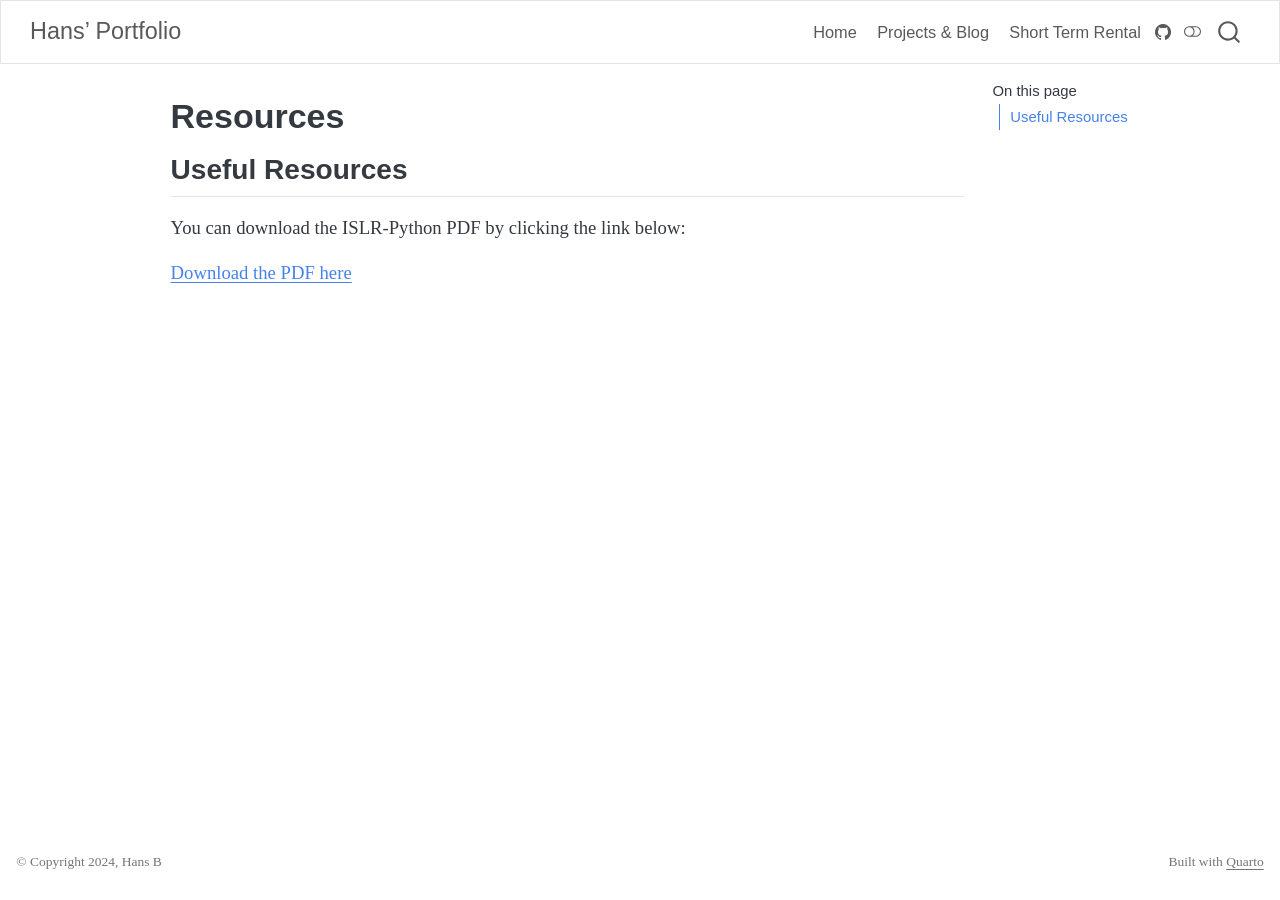
==== docs/Additional_Resources.html @ 583b9ca5 "added preview" ====
<!DOCTYPE html>
<html xmlns="http://www.w3.org/1999/xhtml" lang="en" xml:lang="en"><head>

<meta charset="utf-8">
<meta name="generator" content="quarto-1.5.56">

<meta name="viewport" content="width=device-width, initial-scale=1.0, user-scalable=yes">


<title>Resources – Hans’ Portfolio</title>
<style>
code{white-space: pre-wrap;}
span.smallcaps{font-variant: small-caps;}
div.columns{display: flex; gap: min(4vw, 1.5em);}
div.column{flex: auto; overflow-x: auto;}
div.hanging-indent{margin-left: 1.5em; text-indent: -1.5em;}
ul.task-list{list-style: none;}
ul.task-list li input[type="checkbox"] {
  width: 0.8em;
  margin: 0 0.8em 0.2em -1em; /* quarto-specific, see https://github.com/quarto-dev/quarto-cli/issues/4556 */ 
  vertical-align: middle;
}
</style>


<script src="site_libs/quarto-nav/quarto-nav.js"></script>
<script src="site_libs/quarto-nav/headroom.min.js"></script>
<script src="site_libs/clipboard/clipboard.min.js"></script>
<script src="site_libs/quarto-search/autocomplete.umd.js"></script>
<script src="site_libs/quarto-search/fuse.min.js"></script>
<script src="site_libs/quarto-search/quarto-search.js"></script>
<meta name="quarto:offset" content="./">
<script src="site_libs/quarto-html/quarto.js"></script>
<script src="site_libs/quarto-html/popper.min.js"></script>
<script src="site_libs/quarto-html/tippy.umd.min.js"></script>
<script src="site_libs/quarto-html/anchor.min.js"></script>
<link href="site_libs/quarto-html/tippy.css" rel="stylesheet">
<link href="site_libs/quarto-html/quarto-syntax-highlighting.css" rel="stylesheet" class="quarto-color-scheme" id="quarto-text-highlighting-styles">
<link href="site_libs/quarto-html/quarto-syntax-highlighting-dark.css" rel="prefetch" class="quarto-color-scheme quarto-color-alternate" id="quarto-text-highlighting-styles">
<script src="site_libs/bootstrap/bootstrap.min.js"></script>
<link href="site_libs/bootstrap/bootstrap-icons.css" rel="stylesheet">
<link href="site_libs/bootstrap/bootstrap.min.css" rel="stylesheet" class="quarto-color-scheme" id="quarto-bootstrap" data-mode="light">
<link href="site_libs/bootstrap/bootstrap-dark.min.css" rel="prefetch" class="quarto-color-scheme quarto-color-alternate" id="quarto-bootstrap" data-mode="dark">
<script id="quarto-search-options" type="application/json">{
  "location": "navbar",
  "copy-button": false,
  "collapse-after": 3,
  "panel-placement": "end",
  "type": "overlay",
  "limit": 50,
  "keyboard-shortcut": [
    "f",
    "/",
    "s"
  ],
  "show-item-context": false,
  "language": {
    "search-no-results-text": "No results",
    "search-matching-documents-text": "matching documents",
    "search-copy-link-title": "Copy link to search",
    "search-hide-matches-text": "Hide additional matches",
    "search-more-match-text": "more match in this document",
    "search-more-matches-text": "more matches in this document",
    "search-clear-button-title": "Clear",
    "search-text-placeholder": "",
    "search-detached-cancel-button-title": "Cancel",
    "search-submit-button-title": "Submit",
    "search-label": "Search"
  }
}</script>


</head>

<body class="nav-fixed">

<div id="quarto-search-results"></div>
  <header id="quarto-header" class="headroom fixed-top">
    <nav class="navbar navbar-expand-lg " data-bs-theme="dark">
      <div class="navbar-container container-fluid">
      <div class="navbar-brand-container mx-auto">
    <a class="navbar-brand" href="./index.html">
    <span class="navbar-title">Hans’ Portfolio</span>
    </a>
  </div>
            <div id="quarto-search" class="" title="Search"></div>
          <button class="navbar-toggler" type="button" data-bs-toggle="collapse" data-bs-target="#navbarCollapse" aria-controls="navbarCollapse" role="menu" aria-expanded="false" aria-label="Toggle navigation" onclick="if (window.quartoToggleHeadroom) { window.quartoToggleHeadroom(); }">
  <span class="navbar-toggler-icon"></span>
</button>
          <div class="collapse navbar-collapse" id="navbarCollapse">
            <ul class="navbar-nav navbar-nav-scroll ms-auto">
  <li class="nav-item">
    <a class="nav-link" href="./index.html"> 
<span class="menu-text">Home</span></a>
  </li>  
  <li class="nav-item">
    <a class="nav-link" href="./projects.html"> 
<span class="menu-text">Projects &amp; Blog</span></a>
  </li>  
  <li class="nav-item">
    <a class="nav-link" href="./ST_Rental.html"> 
<span class="menu-text">Short Term Rental</span></a>
  </li>  
</ul>
          </div> <!-- /navcollapse -->
            <div class="quarto-navbar-tools">
    <a href="https://github.com/HDB-Q/AboutMe" title="" class="quarto-navigation-tool px-1" aria-label=""><i class="bi bi-github"></i></a>
  <a href="" class="quarto-color-scheme-toggle quarto-navigation-tool  px-1" onclick="window.quartoToggleColorScheme(); return false;" title="Toggle dark mode"><i class="bi"></i></a>
</div>
      </div> <!-- /container-fluid -->
    </nav>
</header>
<!-- content -->
<div id="quarto-content" class="quarto-container page-columns page-rows-contents page-layout-article page-navbar">
<!-- sidebar -->
<!-- margin-sidebar -->
    <div id="quarto-margin-sidebar" class="sidebar margin-sidebar">
        <nav id="TOC" role="doc-toc" class="toc-active">
    <h2 id="toc-title">On this page</h2>
   
  <ul>
  <li><a href="#useful-resources" id="toc-useful-resources" class="nav-link active" data-scroll-target="#useful-resources">Useful Resources</a></li>
  </ul>
</nav>
    </div>
<!-- main -->
<main class="content" id="quarto-document-content">

<header id="title-block-header" class="quarto-title-block default">
<div class="quarto-title">
<h1 class="title">Resources</h1>
</div>



<div class="quarto-title-meta">

    
  
    
  </div>
  


</header>


<section id="useful-resources" class="level2">
<h2 class="anchored" data-anchor-id="useful-resources">Useful Resources</h2>
<p>You can download the ISLR-Python PDF by clicking the link below:</p>
<p><a href="img\Python_ISLR.pdf">Download the PDF here</a></p>


</section>

</main> <!-- /main -->
<script id="quarto-html-after-body" type="application/javascript">
window.document.addEventListener("DOMContentLoaded", function (event) {
  const toggleBodyColorMode = (bsSheetEl) => {
    const mode = bsSheetEl.getAttribute("data-mode");
    const bodyEl = window.document.querySelector("body");
    if (mode === "dark") {
      bodyEl.classList.add("quarto-dark");
      bodyEl.classList.remove("quarto-light");
    } else {
      bodyEl.classList.add("quarto-light");
      bodyEl.classList.remove("quarto-dark");
    }
  }
  const toggleBodyColorPrimary = () => {
    const bsSheetEl = window.document.querySelector("link#quarto-bootstrap");
    if (bsSheetEl) {
      toggleBodyColorMode(bsSheetEl);
    }
  }
  toggleBodyColorPrimary();  
  const disableStylesheet = (stylesheets) => {
    for (let i=0; i < stylesheets.length; i++) {
      const stylesheet = stylesheets[i];
      stylesheet.rel = 'prefetch';
    }
  }
  const enableStylesheet = (stylesheets) => {
    for (let i=0; i < stylesheets.length; i++) {
      const stylesheet = stylesheets[i];
      stylesheet.rel = 'stylesheet';
    }
  }
  const manageTransitions = (selector, allowTransitions) => {
    const els = window.document.querySelectorAll(selector);
    for (let i=0; i < els.length; i++) {
      const el = els[i];
      if (allowTransitions) {
        el.classList.remove('notransition');
      } else {
        el.classList.add('notransition');
      }
    }
  }
  const toggleGiscusIfUsed = (isAlternate, darkModeDefault) => {
    const baseTheme = document.querySelector('#giscus-base-theme')?.value ?? 'light';
    const alternateTheme = document.querySelector('#giscus-alt-theme')?.value ?? 'dark';
    let newTheme = '';
    if(darkModeDefault) {
      newTheme = isAlternate ? baseTheme : alternateTheme;
    } else {
      newTheme = isAlternate ? alternateTheme : baseTheme;
    }
    const changeGiscusTheme = () => {
      // From: https://github.com/giscus/giscus/issues/336
      const sendMessage = (message) => {
        const iframe = document.querySelector('iframe.giscus-frame');
        if (!iframe) return;
        iframe.contentWindow.postMessage({ giscus: message }, 'https://giscus.app');
      }
      sendMessage({
        setConfig: {
          theme: newTheme
        }
      });
    }
    const isGiscussLoaded = window.document.querySelector('iframe.giscus-frame') !== null;
    if (isGiscussLoaded) {
      changeGiscusTheme();
    }
  }
  const toggleColorMode = (alternate) => {
    // Switch the stylesheets
    const alternateStylesheets = window.document.querySelectorAll('link.quarto-color-scheme.quarto-color-alternate');
    manageTransitions('#quarto-margin-sidebar .nav-link', false);
    if (alternate) {
      enableStylesheet(alternateStylesheets);
      for (const sheetNode of alternateStylesheets) {
        if (sheetNode.id === "quarto-bootstrap") {
          toggleBodyColorMode(sheetNode);
        }
      }
    } else {
      disableStylesheet(alternateStylesheets);
      toggleBodyColorPrimary();
    }
    manageTransitions('#quarto-margin-sidebar .nav-link', true);
    // Switch the toggles
    const toggles = window.document.querySelectorAll('.quarto-color-scheme-toggle');
    for (let i=0; i < toggles.length; i++) {
      const toggle = toggles[i];
      if (toggle) {
        if (alternate) {
          toggle.classList.add("alternate");     
        } else {
          toggle.classList.remove("alternate");
        }
      }
    }
    // Hack to workaround the fact that safari doesn't
    // properly recolor the scrollbar when toggling (#1455)
    if (navigator.userAgent.indexOf('Safari') > 0 && navigator.userAgent.indexOf('Chrome') == -1) {
      manageTransitions("body", false);
      window.scrollTo(0, 1);
      setTimeout(() => {
        window.scrollTo(0, 0);
        manageTransitions("body", true);
      }, 40);  
    }
  }
  const isFileUrl = () => { 
    return window.location.protocol === 'file:';
  }
  const hasAlternateSentinel = () => {  
    let styleSentinel = getColorSchemeSentinel();
    if (styleSentinel !== null) {
      return styleSentinel === "alternate";
    } else {
      return false;
    }
  }
  const setStyleSentinel = (alternate) => {
    const value = alternate ? "alternate" : "default";
    if (!isFileUrl()) {
      window.localStorage.setItem("quarto-color-scheme", value);
    } else {
      localAlternateSentinel = value;
    }
  }
  const getColorSchemeSentinel = () => {
    if (!isFileUrl()) {
      const storageValue = window.localStorage.getItem("quarto-color-scheme");
      return storageValue != null ? storageValue : localAlternateSentinel;
    } else {
      return localAlternateSentinel;
    }
  }
  const darkModeDefault = false;
  let localAlternateSentinel = darkModeDefault ? 'alternate' : 'default';
  // Dark / light mode switch
  window.quartoToggleColorScheme = () => {
    // Read the current dark / light value 
    let toAlternate = !hasAlternateSentinel();
    toggleColorMode(toAlternate);
    setStyleSentinel(toAlternate);
    toggleGiscusIfUsed(toAlternate, darkModeDefault);
  };
  // Ensure there is a toggle, if there isn't float one in the top right
  if (window.document.querySelector('.quarto-color-scheme-toggle') === null) {
    const a = window.document.createElement('a');
    a.classList.add('top-right');
    a.classList.add('quarto-color-scheme-toggle');
    a.href = "";
    a.onclick = function() { try { window.quartoToggleColorScheme(); } catch {} return false; };
    const i = window.document.createElement("i");
    i.classList.add('bi');
    a.appendChild(i);
    window.document.body.appendChild(a);
  }
  // Switch to dark mode if need be
  if (hasAlternateSentinel()) {
    toggleColorMode(true);
  } else {
    toggleColorMode(false);
  }
  const icon = "";
  const anchorJS = new window.AnchorJS();
  anchorJS.options = {
    placement: 'right',
    icon: icon
  };
  anchorJS.add('.anchored');
  const isCodeAnnotation = (el) => {
    for (const clz of el.classList) {
      if (clz.startsWith('code-annotation-')) {                     
        return true;
      }
    }
    return false;
  }
  const onCopySuccess = function(e) {
    // button target
    const button = e.trigger;
    // don't keep focus
    button.blur();
    // flash "checked"
    button.classList.add('code-copy-button-checked');
    var currentTitle = button.getAttribute("title");
    button.setAttribute("title", "Copied!");
    let tooltip;
    if (window.bootstrap) {
      button.setAttribute("data-bs-toggle", "tooltip");
      button.setAttribute("data-bs-placement", "left");
      button.setAttribute("data-bs-title", "Copied!");
      tooltip = new bootstrap.Tooltip(button, 
        { trigger: "manual", 
          customClass: "code-copy-button-tooltip",
          offset: [0, -8]});
      tooltip.show();    
    }
    setTimeout(function() {
      if (tooltip) {
        tooltip.hide();
        button.removeAttribute("data-bs-title");
        button.removeAttribute("data-bs-toggle");
        button.removeAttribute("data-bs-placement");
      }
      button.setAttribute("title", currentTitle);
      button.classList.remove('code-copy-button-checked');
    }, 1000);
    // clear code selection
    e.clearSelection();
  }
  const getTextToCopy = function(trigger) {
      const codeEl = trigger.previousElementSibling.cloneNode(true);
      for (const childEl of codeEl.children) {
        if (isCodeAnnotation(childEl)) {
          childEl.remove();
        }
      }
      return codeEl.innerText;
  }
  const clipboard = new window.ClipboardJS('.code-copy-button:not([data-in-quarto-modal])', {
    text: getTextToCopy
  });
  clipboard.on('success', onCopySuccess);
  if (window.document.getElementById('quarto-embedded-source-code-modal')) {
    // For code content inside modals, clipBoardJS needs to be initialized with a container option
    // TODO: Check when it could be a function (https://github.com/zenorocha/clipboard.js/issues/860)
    const clipboardModal = new window.ClipboardJS('.code-copy-button[data-in-quarto-modal]', {
      text: getTextToCopy,
      container: window.document.getElementById('quarto-embedded-source-code-modal')
    });
    clipboardModal.on('success', onCopySuccess);
  }
    var localhostRegex = new RegExp(/^(?:http|https):\/\/localhost\:?[0-9]*\//);
    var mailtoRegex = new RegExp(/^mailto:/);
      var filterRegex = new RegExp('/' + window.location.host + '/');
    var isInternal = (href) => {
        return filterRegex.test(href) || localhostRegex.test(href) || mailtoRegex.test(href);
    }
    // Inspect non-navigation links and adorn them if external
 	var links = window.document.querySelectorAll('a[href]:not(.nav-link):not(.navbar-brand):not(.toc-action):not(.sidebar-link):not(.sidebar-item-toggle):not(.pagination-link):not(.no-external):not([aria-hidden]):not(.dropdown-item):not(.quarto-navigation-tool):not(.about-link)');
    for (var i=0; i<links.length; i++) {
      const link = links[i];
      if (!isInternal(link.href)) {
        // undo the damage that might have been done by quarto-nav.js in the case of
        // links that we want to consider external
        if (link.dataset.originalHref !== undefined) {
          link.href = link.dataset.originalHref;
        }
      }
    }
  function tippyHover(el, contentFn, onTriggerFn, onUntriggerFn) {
    const config = {
      allowHTML: true,
      maxWidth: 500,
      delay: 100,
      arrow: false,
      appendTo: function(el) {
          return el.parentElement;
      },
      interactive: true,
      interactiveBorder: 10,
      theme: 'quarto',
      placement: 'bottom-start',
    };
    if (contentFn) {
      config.content = contentFn;
    }
    if (onTriggerFn) {
      config.onTrigger = onTriggerFn;
    }
    if (onUntriggerFn) {
      config.onUntrigger = onUntriggerFn;
    }
    window.tippy(el, config); 
  }
  const noterefs = window.document.querySelectorAll('a[role="doc-noteref"]');
  for (var i=0; i<noterefs.length; i++) {
    const ref = noterefs[i];
    tippyHover(ref, function() {
      // use id or data attribute instead here
      let href = ref.getAttribute('data-footnote-href') || ref.getAttribute('href');
      try { href = new URL(href).hash; } catch {}
      const id = href.replace(/^#\/?/, "");
      const note = window.document.getElementById(id);
      if (note) {
        return note.innerHTML;
      } else {
        return "";
      }
    });
  }
  const xrefs = window.document.querySelectorAll('a.quarto-xref');
  const processXRef = (id, note) => {
    // Strip column container classes
    const stripColumnClz = (el) => {
      el.classList.remove("page-full", "page-columns");
      if (el.children) {
        for (const child of el.children) {
          stripColumnClz(child);
        }
      }
    }
    stripColumnClz(note)
    if (id === null || id.startsWith('sec-')) {
      // Special case sections, only their first couple elements
      const container = document.createElement("div");
      if (note.children && note.children.length > 2) {
        container.appendChild(note.children[0].cloneNode(true));
        for (let i = 1; i < note.children.length; i++) {
          const child = note.children[i];
          if (child.tagName === "P" && child.innerText === "") {
            continue;
          } else {
            container.appendChild(child.cloneNode(true));
            break;
          }
        }
        if (window.Quarto?.typesetMath) {
          window.Quarto.typesetMath(container);
        }
        return container.innerHTML
      } else {
        if (window.Quarto?.typesetMath) {
          window.Quarto.typesetMath(note);
        }
        return note.innerHTML;
      }
    } else {
      // Remove any anchor links if they are present
      const anchorLink = note.querySelector('a.anchorjs-link');
      if (anchorLink) {
        anchorLink.remove();
      }
      if (window.Quarto?.typesetMath) {
        window.Quarto.typesetMath(note);
      }
      // TODO in 1.5, we should make sure this works without a callout special case
      if (note.classList.contains("callout")) {
        return note.outerHTML;
      } else {
        return note.innerHTML;
      }
    }
  }
  for (var i=0; i<xrefs.length; i++) {
    const xref = xrefs[i];
    tippyHover(xref, undefined, function(instance) {
      instance.disable();
      let url = xref.getAttribute('href');
      let hash = undefined; 
      if (url.startsWith('#')) {
        hash = url;
      } else {
        try { hash = new URL(url).hash; } catch {}
      }
      if (hash) {
        const id = hash.replace(/^#\/?/, "");
        const note = window.document.getElementById(id);
        if (note !== null) {
          try {
            const html = processXRef(id, note.cloneNode(true));
            instance.setContent(html);
          } finally {
            instance.enable();
            instance.show();
          }
        } else {
          // See if we can fetch this
          fetch(url.split('#')[0])
          .then(res => res.text())
          .then(html => {
            const parser = new DOMParser();
            const htmlDoc = parser.parseFromString(html, "text/html");
            const note = htmlDoc.getElementById(id);
            if (note !== null) {
              const html = processXRef(id, note);
              instance.setContent(html);
            } 
          }).finally(() => {
            instance.enable();
            instance.show();
          });
        }
      } else {
        // See if we can fetch a full url (with no hash to target)
        // This is a special case and we should probably do some content thinning / targeting
        fetch(url)
        .then(res => res.text())
        .then(html => {
          const parser = new DOMParser();
          const htmlDoc = parser.parseFromString(html, "text/html");
          const note = htmlDoc.querySelector('main.content');
          if (note !== null) {
            // This should only happen for chapter cross references
            // (since there is no id in the URL)
            // remove the first header
            if (note.children.length > 0 && note.children[0].tagName === "HEADER") {
              note.children[0].remove();
            }
            const html = processXRef(null, note);
            instance.setContent(html);
          } 
        }).finally(() => {
          instance.enable();
          instance.show();
        });
      }
    }, function(instance) {
    });
  }
      let selectedAnnoteEl;
      const selectorForAnnotation = ( cell, annotation) => {
        let cellAttr = 'data-code-cell="' + cell + '"';
        let lineAttr = 'data-code-annotation="' +  annotation + '"';
        const selector = 'span[' + cellAttr + '][' + lineAttr + ']';
        return selector;
      }
      const selectCodeLines = (annoteEl) => {
        const doc = window.document;
        const targetCell = annoteEl.getAttribute("data-target-cell");
        const targetAnnotation = annoteEl.getAttribute("data-target-annotation");
        const annoteSpan = window.document.querySelector(selectorForAnnotation(targetCell, targetAnnotation));
        const lines = annoteSpan.getAttribute("data-code-lines").split(",");
        const lineIds = lines.map((line) => {
          return targetCell + "-" + line;
        })
        let top = null;
        let height = null;
        let parent = null;
        if (lineIds.length > 0) {
            //compute the position of the single el (top and bottom and make a div)
            const el = window.document.getElementById(lineIds[0]);
            top = el.offsetTop;
            height = el.offsetHeight;
            parent = el.parentElement.parentElement;
          if (lineIds.length > 1) {
            const lastEl = window.document.getElementById(lineIds[lineIds.length - 1]);
            const bottom = lastEl.offsetTop + lastEl.offsetHeight;
            height = bottom - top;
          }
          if (top !== null && height !== null && parent !== null) {
            // cook up a div (if necessary) and position it 
            let div = window.document.getElementById("code-annotation-line-highlight");
            if (div === null) {
              div = window.document.createElement("div");
              div.setAttribute("id", "code-annotation-line-highlight");
              div.style.position = 'absolute';
              parent.appendChild(div);
            }
            div.style.top = top - 2 + "px";
            div.style.height = height + 4 + "px";
            div.style.left = 0;
            let gutterDiv = window.document.getElementById("code-annotation-line-highlight-gutter");
            if (gutterDiv === null) {
              gutterDiv = window.document.createElement("div");
              gutterDiv.setAttribute("id", "code-annotation-line-highlight-gutter");
              gutterDiv.style.position = 'absolute';
              const codeCell = window.document.getElementById(targetCell);
              const gutter = codeCell.querySelector('.code-annotation-gutter');
              gutter.appendChild(gutterDiv);
            }
            gutterDiv.style.top = top - 2 + "px";
            gutterDiv.style.height = height + 4 + "px";
          }
          selectedAnnoteEl = annoteEl;
        }
      };
      const unselectCodeLines = () => {
        const elementsIds = ["code-annotation-line-highlight", "code-annotation-line-highlight-gutter"];
        elementsIds.forEach((elId) => {
          const div = window.document.getElementById(elId);
          if (div) {
            div.remove();
          }
        });
        selectedAnnoteEl = undefined;
      };
        // Handle positioning of the toggle
    window.addEventListener(
      "resize",
      throttle(() => {
        elRect = undefined;
        if (selectedAnnoteEl) {
          selectCodeLines(selectedAnnoteEl);
        }
      }, 10)
    );
    function throttle(fn, ms) {
    let throttle = false;
    let timer;
      return (...args) => {
        if(!throttle) { // first call gets through
            fn.apply(this, args);
            throttle = true;
        } else { // all the others get throttled
            if(timer) clearTimeout(timer); // cancel #2
            timer = setTimeout(() => {
              fn.apply(this, args);
              timer = throttle = false;
            }, ms);
        }
      };
    }
      // Attach click handler to the DT
      const annoteDls = window.document.querySelectorAll('dt[data-target-cell]');
      for (const annoteDlNode of annoteDls) {
        annoteDlNode.addEventListener('click', (event) => {
          const clickedEl = event.target;
          if (clickedEl !== selectedAnnoteEl) {
            unselectCodeLines();
            const activeEl = window.document.querySelector('dt[data-target-cell].code-annotation-active');
            if (activeEl) {
              activeEl.classList.remove('code-annotation-active');
            }
            selectCodeLines(clickedEl);
            clickedEl.classList.add('code-annotation-active');
          } else {
            // Unselect the line
            unselectCodeLines();
            clickedEl.classList.remove('code-annotation-active');
          }
        });
      }
  const findCites = (el) => {
    const parentEl = el.parentElement;
    if (parentEl) {
      const cites = parentEl.dataset.cites;
      if (cites) {
        return {
          el,
          cites: cites.split(' ')
        };
      } else {
        return findCites(el.parentElement)
      }
    } else {
      return undefined;
    }
  };
  var bibliorefs = window.document.querySelectorAll('a[role="doc-biblioref"]');
  for (var i=0; i<bibliorefs.length; i++) {
    const ref = bibliorefs[i];
    const citeInfo = findCites(ref);
    if (citeInfo) {
      tippyHover(citeInfo.el, function() {
        var popup = window.document.createElement('div');
        citeInfo.cites.forEach(function(cite) {
          var citeDiv = window.document.createElement('div');
          citeDiv.classList.add('hanging-indent');
          citeDiv.classList.add('csl-entry');
          var biblioDiv = window.document.getElementById('ref-' + cite);
          if (biblioDiv) {
            citeDiv.innerHTML = biblioDiv.innerHTML;
          }
          popup.appendChild(citeDiv);
        });
        return popup.innerHTML;
      });
    }
  }
});
</script>
</div> <!-- /content -->
<footer class="footer">
  <div class="nav-footer">
    <div class="nav-footer-left">
<p>© Copyright 2024, Hans B</p>
</div>   
    <div class="nav-footer-center">
      &nbsp;
    </div>
    <div class="nav-footer-right">
<p>Built with <a href="https://quarto.org/">Quarto</a></p>
</div>
  </div>
</footer>




</body></html>
---- docs/site_libs/quarto-html/tippy.css ----
.tippy-box[data-animation=fade][data-state=hidden]{opacity:0}[data-tippy-root]{max-width:calc(100vw - 10px)}.tippy-box{position:relative;background-color:#333;color:#fff;border-radius:4px;font-size:14px;line-height:1.4;white-space:normal;outline:0;transition-property:transform,visibility,opacity}.tippy-box[data-placement^=top]>.tippy-arrow{bottom:0}.tippy-box[data-placement^=top]>.tippy-arrow:before{bottom:-7px;left:0;border-width:8px 8px 0;border-top-color:initial;transform-origin:center top}.tippy-box[data-placement^=bottom]>.tippy-arrow{top:0}.tippy-box[data-placement^=bottom]>.tippy-arrow:before{top:-7px;left:0;border-width:0 8px 8px;border-bottom-color:initial;transform-origin:center bottom}.tippy-box[data-placement^=left]>.tippy-arrow{right:0}.tippy-box[data-placement^=left]>.tippy-arrow:before{border-width:8px 0 8px 8px;border-left-color:initial;right:-7px;transform-origin:center left}.tippy-box[data-placement^=right]>.tippy-arrow{left:0}.tippy-box[data-placement^=right]>.tippy-arrow:before{left:-7px;border-width:8px 8px 8px 0;border-right-color:initial;transform-origin:center right}.tippy-box[data-inertia][data-state=visible]{transition-timing-function:cubic-bezier(.54,1.5,.38,1.11)}.tippy-arrow{width:16px;height:16px;color:#333}.tippy-arrow:before{content:"";position:absolute;border-color:transparent;border-style:solid}.tippy-content{position:relative;padding:5px 9px;z-index:1}
---- docs/site_libs/quarto-html/quarto-syntax-highlighting.css ----
/* quarto syntax highlight colors */
:root {
  --quarto-hl-ot-color: #003B4F;
  --quarto-hl-at-color: #657422;
  --quarto-hl-ss-color: #20794D;
  --quarto-hl-an-color: #5E5E5E;
  --quarto-hl-fu-color: #4758AB;
  --quarto-hl-st-color: #20794D;
  --quarto-hl-cf-color: #003B4F;
  --quarto-hl-op-color: #5E5E5E;
  --quarto-hl-er-color: #AD0000;
  --quarto-hl-bn-color: #AD0000;
  --quarto-hl-al-color: #AD0000;
  --quarto-hl-va-color: #111111;
  --quarto-hl-bu-color: inherit;
  --quarto-hl-ex-color: inherit;
  --quarto-hl-pp-color: #AD0000;
  --quarto-hl-in-color: #5E5E5E;
  --quarto-hl-vs-color: #20794D;
  --quarto-hl-wa-color: #5E5E5E;
  --quarto-hl-do-color: #5E5E5E;
  --quarto-hl-im-color: #00769E;
  --quarto-hl-ch-color: #20794D;
  --quarto-hl-dt-color: #AD0000;
  --quarto-hl-fl-color: #AD0000;
  --quarto-hl-co-color: #5E5E5E;
  --quarto-hl-cv-color: #5E5E5E;
  --quarto-hl-cn-color: #8f5902;
  --quarto-hl-sc-color: #5E5E5E;
  --quarto-hl-dv-color: #AD0000;
  --quarto-hl-kw-color: #003B4F;
}

/* other quarto variables */
:root {
  --quarto-font-monospace: SFMono-Regular, Menlo, Monaco, Consolas, "Liberation Mono", "Courier New", monospace;
}

pre > code.sourceCode > span {
  color: #003B4F;
}

code span {
  color: #003B4F;
}

code.sourceCode > span {
  color: #003B4F;
}

div.sourceCode,
div.sourceCode pre.sourceCode {
  color: #003B4F;
}

code span.ot {
  color: #003B4F;
  font-style: inherit;
}

code span.at {
  color: #657422;
  font-style: inherit;
}

code span.ss {
  color: #20794D;
  font-style: inherit;
}

code span.an {
  color: #5E5E5E;
  font-style: inherit;
}

code span.fu {
  color: #4758AB;
  font-style: inherit;
}

code span.st {
  color: #20794D;
  font-style: inherit;
}

code span.cf {
  color: #003B4F;
  font-weight: bold;
  font-style: inherit;
}

code span.op {
  color: #5E5E5E;
  font-style: inherit;
}

code span.er {
  color: #AD0000;
  font-style: inherit;
}

code span.bn {
  color: #AD0000;
  font-style: inherit;
}

code span.al {
  color: #AD0000;
  font-style: inherit;
}

code span.va {
  color: #111111;
  font-style: inherit;
}

code span.bu {
  font-style: inherit;
}

code span.ex {
  font-style: inherit;
}

code span.pp {
  color: #AD0000;
  font-style: inherit;
}

code span.in {
  color: #5E5E5E;
  font-style: inherit;
}

code span.vs {
  color: #20794D;
  font-style: inherit;
}

code span.wa {
  color: #5E5E5E;
  font-style: italic;
}

code span.do {
  color: #5E5E5E;
  font-style: italic;
}

code span.im {
  color: #00769E;
  font-style: inherit;
}

code span.ch {
  color: #20794D;
  font-style: inherit;
}

code span.dt {
  color: #AD0000;
  font-style: inherit;
}

code span.fl {
  color: #AD0000;
  font-style: inherit;
}

code span.co {
  color: #5E5E5E;
  font-style: inherit;
}

code span.cv {
  color: #5E5E5E;
  font-style: italic;
}

code span.cn {
  color: #8f5902;
  font-style: inherit;
}

code span.sc {
  color: #5E5E5E;
  font-style: inherit;
}

code span.dv {
  color: #AD0000;
  font-style: inherit;
}

code span.kw {
  color: #003B4F;
  font-weight: bold;
  font-style: inherit;
}

.prevent-inlining {
  content: "</";
}

/*# sourceMappingURL=debc5d5d77c3f9108843748ff7464032.css.map */
---- docs/site_libs/quarto-html/quarto-syntax-highlighting-dark.css ----
/* quarto syntax highlight colors */
:root {
  --quarto-hl-al-color: #f07178;
  --quarto-hl-an-color: #d4d0ab;
  --quarto-hl-at-color: #00e0e0;
  --quarto-hl-bn-color: #d4d0ab;
  --quarto-hl-bu-color: #abe338;
  --quarto-hl-ch-color: #abe338;
  --quarto-hl-co-color: #f8f8f2;
  --quarto-hl-cv-color: #ffd700;
  --quarto-hl-cn-color: #ffd700;
  --quarto-hl-cf-color: #ffa07a;
  --quarto-hl-dt-color: #ffa07a;
  --quarto-hl-dv-color: #d4d0ab;
  --quarto-hl-do-color: #f8f8f2;
  --quarto-hl-er-color: #f07178;
  --quarto-hl-ex-color: #00e0e0;
  --quarto-hl-fl-color: #d4d0ab;
  --quarto-hl-fu-color: #ffa07a;
  --quarto-hl-im-color: #abe338;
  --quarto-hl-in-color: #d4d0ab;
  --quarto-hl-kw-color: #ffa07a;
  --quarto-hl-op-color: #ffa07a;
  --quarto-hl-ot-color: #00e0e0;
  --quarto-hl-pp-color: #dcc6e0;
  --quarto-hl-re-color: #00e0e0;
  --quarto-hl-sc-color: #abe338;
  --quarto-hl-ss-color: #abe338;
  --quarto-hl-st-color: #abe338;
  --quarto-hl-va-color: #00e0e0;
  --quarto-hl-vs-color: #abe338;
  --quarto-hl-wa-color: #dcc6e0;
}

/* other quarto variables */
:root {
  --quarto-font-monospace: SFMono-Regular, Menlo, Monaco, Consolas, "Liberation Mono", "Courier New", monospace;
}

code span.al {
  background-color: #2a0f15;
  font-weight: bold;
  color: #f07178;
}

code span.an {
  color: #d4d0ab;
}

code span.at {
  color: #00e0e0;
}

code span.bn {
  color: #d4d0ab;
}

code span.bu {
  color: #abe338;
}

code span.ch {
  color: #abe338;
}

code span.co {
  font-style: italic;
  color: #f8f8f2;
}

code span.cv {
  color: #ffd700;
}

code span.cn {
  color: #ffd700;
}

code span.cf {
  font-weight: bold;
  color: #ffa07a;
}

code span.dt {
  color: #ffa07a;
}

code span.dv {
  color: #d4d0ab;
}

code span.do {
  color: #f8f8f2;
}

code span.er {
  color: #f07178;
  text-decoration: underline;
}

code span.ex {
  font-weight: bold;
  color: #00e0e0;
}

code span.fl {
  color: #d4d0ab;
}

code span.fu {
  color: #ffa07a;
}

code span.im {
  color: #abe338;
}

code span.in {
  color: #d4d0ab;
}

code span.kw {
  font-weight: bold;
  color: #ffa07a;
}

pre > code.sourceCode > span {
  color: #f8f8f2;
}

code span {
  color: #f8f8f2;
}

code.sourceCode > span {
  color: #f8f8f2;
}

div.sourceCode,
div.sourceCode pre.sourceCode {
  color: #f8f8f2;
}

code span.op {
  color: #ffa07a;
}

code span.ot {
  color: #00e0e0;
}

code span.pp {
  color: #dcc6e0;
}

code span.re {
  background-color: #f8f8f2;
  color: #00e0e0;
}

code span.sc {
  color: #abe338;
}

code span.ss {
  color: #abe338;
}

code span.st {
  color: #abe338;
}

code span.va {
  color: #00e0e0;
}

code span.vs {
  color: #abe338;
}

code span.wa {
  color: #dcc6e0;
}

.prevent-inlining {
  content: "</";
}

/*# sourceMappingURL=935a306eefa94366c21e1a970dddb765.css.map */
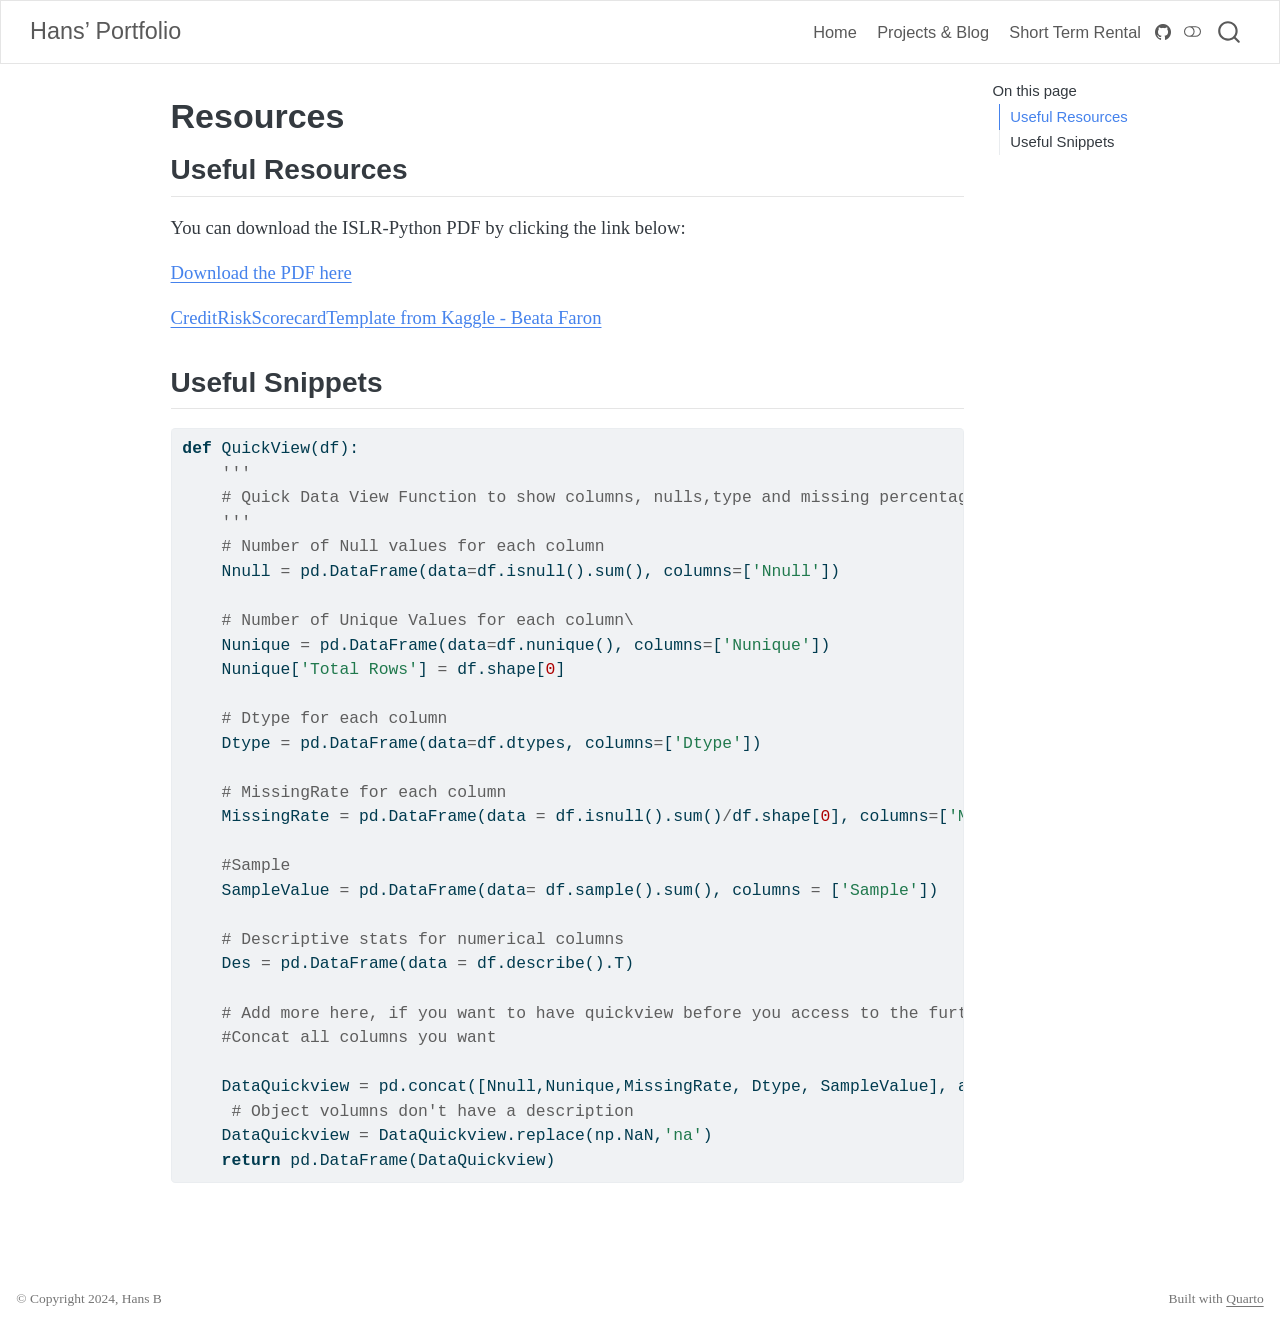
==== commit 5320beb1: "added new ref to notebook" ====
--- a/docs/Additional_Resources.html
+++ b/docs/Additional_Resources.html
@@ -19,6 +19,40 @@
   width: 0.8em;
   margin: 0 0.8em 0.2em -1em; /* quarto-specific, see https://github.com/quarto-dev/quarto-cli/issues/4556 */ 
   vertical-align: middle;
+}
+/* CSS for syntax highlighting */
+pre > code.sourceCode { white-space: pre; position: relative; }
+pre > code.sourceCode > span { line-height: 1.25; }
+pre > code.sourceCode > span:empty { height: 1.2em; }
+.sourceCode { overflow: visible; }
+code.sourceCode > span { color: inherit; text-decoration: inherit; }
+div.sourceCode { margin: 1em 0; }
+pre.sourceCode { margin: 0; }
+@media screen {
+div.sourceCode { overflow: auto; }
+}
+@media print {
+pre > code.sourceCode { white-space: pre-wrap; }
+pre > code.sourceCode > span { display: inline-block; text-indent: -5em; padding-left: 5em; }
+}
+pre.numberSource code
+  { counter-reset: source-line 0; }
+pre.numberSource code > span
+  { position: relative; left: -4em; counter-increment: source-line; }
+pre.numberSource code > span > a:first-child::before
+  { content: counter(source-line);
+    position: relative; left: -1em; text-align: right; vertical-align: baseline;
+    border: none; display: inline-block;
+    -webkit-touch-callout: none; -webkit-user-select: none;
+    -khtml-user-select: none; -moz-user-select: none;
+    -ms-user-select: none; user-select: none;
+    padding: 0 4px; width: 4em;
+  }
+pre.numberSource { margin-left: 3em;  padding-left: 4px; }
+div.sourceCode
+  {   }
+@media screen {
+pre > code.sourceCode > span > a:first-child::before { text-decoration: underline; }
 }
 </style>
 
@@ -120,6 +154,7 @@
    
   <ul>
   <li><a href="#useful-resources" id="toc-useful-resources" class="nav-link active" data-scroll-target="#useful-resources">Useful Resources</a></li>
+  <li><a href="#useful-snippets" id="toc-useful-snippets" class="nav-link" data-scroll-target="#useful-snippets">Useful Snippets</a></li>
   </ul>
 </nav>
     </div>
@@ -149,6 +184,40 @@
 <h2 class="anchored" data-anchor-id="useful-resources">Useful Resources</h2>
 <p>You can download the ISLR-Python PDF by clicking the link below:</p>
 <p><a href="img\Python_ISLR.pdf">Download the PDF here</a></p>
+<p><a href="img\credit-risk-eda-woe-scorecard-2.pdf">CreditRiskScorecardTemplate from Kaggle - Beata Faron</a></p>
+</section>
+<section id="useful-snippets" class="level2">
+<h2 class="anchored" data-anchor-id="useful-snippets">Useful Snippets</h2>
+<div class="sourceCode" id="cb1"><pre class="sourceCode python code-with-copy"><code class="sourceCode python"><span id="cb1-1"><a href="#cb1-1" aria-hidden="true" tabindex="-1"></a><span class="kw">def</span> QuickView(df):</span>
+<span id="cb1-2"><a href="#cb1-2" aria-hidden="true" tabindex="-1"></a>    <span class="co">'''</span></span>
+<span id="cb1-3"><a href="#cb1-3" aria-hidden="true" tabindex="-1"></a><span class="co">    # Quick Data View Function to show columns, nulls,type and missing percentage in a dataframe",</span></span>
+<span id="cb1-4"><a href="#cb1-4" aria-hidden="true" tabindex="-1"></a><span class="co">    '''</span></span>
+<span id="cb1-5"><a href="#cb1-5" aria-hidden="true" tabindex="-1"></a>    <span class="co"># Number of Null values for each column</span></span>
+<span id="cb1-6"><a href="#cb1-6" aria-hidden="true" tabindex="-1"></a>    Nnull <span class="op">=</span> pd.DataFrame(data<span class="op">=</span>df.isnull().<span class="bu">sum</span>(), columns<span class="op">=</span>[<span class="st">'Nnull'</span>])</span>
+<span id="cb1-7"><a href="#cb1-7" aria-hidden="true" tabindex="-1"></a></span>
+<span id="cb1-8"><a href="#cb1-8" aria-hidden="true" tabindex="-1"></a>    <span class="co"># Number of Unique Values for each column\</span></span>
+<span id="cb1-9"><a href="#cb1-9" aria-hidden="true" tabindex="-1"></a>    Nunique <span class="op">=</span> pd.DataFrame(data<span class="op">=</span>df.nunique(), columns<span class="op">=</span>[<span class="st">'Nunique'</span>])</span>
+<span id="cb1-10"><a href="#cb1-10" aria-hidden="true" tabindex="-1"></a>    Nunique[<span class="st">'Total Rows'</span>] <span class="op">=</span> df.shape[<span class="dv">0</span>]</span>
+<span id="cb1-11"><a href="#cb1-11" aria-hidden="true" tabindex="-1"></a>    </span>
+<span id="cb1-12"><a href="#cb1-12" aria-hidden="true" tabindex="-1"></a>    <span class="co"># Dtype for each column</span></span>
+<span id="cb1-13"><a href="#cb1-13" aria-hidden="true" tabindex="-1"></a>    Dtype <span class="op">=</span> pd.DataFrame(data<span class="op">=</span>df.dtypes, columns<span class="op">=</span>[<span class="st">'Dtype'</span>])</span>
+<span id="cb1-14"><a href="#cb1-14" aria-hidden="true" tabindex="-1"></a>  </span>
+<span id="cb1-15"><a href="#cb1-15" aria-hidden="true" tabindex="-1"></a>    <span class="co"># MissingRate for each column</span></span>
+<span id="cb1-16"><a href="#cb1-16" aria-hidden="true" tabindex="-1"></a>    MissingRate <span class="op">=</span> pd.DataFrame(data <span class="op">=</span> df.isnull().<span class="bu">sum</span>()<span class="op">/</span>df.shape[<span class="dv">0</span>], columns<span class="op">=</span>[<span class="st">'MissingRate'</span>])</span>
+<span id="cb1-17"><a href="#cb1-17" aria-hidden="true" tabindex="-1"></a>    </span>
+<span id="cb1-18"><a href="#cb1-18" aria-hidden="true" tabindex="-1"></a>    <span class="co">#Sample</span></span>
+<span id="cb1-19"><a href="#cb1-19" aria-hidden="true" tabindex="-1"></a>    SampleValue <span class="op">=</span> pd.DataFrame(data<span class="op">=</span> df.sample().<span class="bu">sum</span>(), columns <span class="op">=</span> [<span class="st">'Sample'</span>])</span>
+<span id="cb1-20"><a href="#cb1-20" aria-hidden="true" tabindex="-1"></a>    </span>
+<span id="cb1-21"><a href="#cb1-21" aria-hidden="true" tabindex="-1"></a>    <span class="co"># Descriptive stats for numerical columns</span></span>
+<span id="cb1-22"><a href="#cb1-22" aria-hidden="true" tabindex="-1"></a>    Des <span class="op">=</span> pd.DataFrame(data <span class="op">=</span> df.describe().T)</span>
+<span id="cb1-23"><a href="#cb1-23" aria-hidden="true" tabindex="-1"></a></span>
+<span id="cb1-24"><a href="#cb1-24" aria-hidden="true" tabindex="-1"></a>    <span class="co"># Add more here, if you want to have quickview before you access to the further analysis\n",</span></span>
+<span id="cb1-25"><a href="#cb1-25" aria-hidden="true" tabindex="-1"></a>    <span class="co">#Concat all columns you want</span></span>
+<span id="cb1-26"><a href="#cb1-26" aria-hidden="true" tabindex="-1"></a>    </span>
+<span id="cb1-27"><a href="#cb1-27" aria-hidden="true" tabindex="-1"></a>    DataQuickview <span class="op">=</span> pd.concat([Nnull,Nunique,MissingRate, Dtype, SampleValue], axis <span class="op">=</span> <span class="dv">1</span>)</span>
+<span id="cb1-28"><a href="#cb1-28" aria-hidden="true" tabindex="-1"></a>     <span class="co"># Object volumns don't have a description</span></span>
+<span id="cb1-29"><a href="#cb1-29" aria-hidden="true" tabindex="-1"></a>    DataQuickview <span class="op">=</span> DataQuickview.replace(np.NaN,<span class="st">'na'</span>)</span>
+<span id="cb1-30"><a href="#cb1-30" aria-hidden="true" tabindex="-1"></a>    <span class="cf">return</span> pd.DataFrame(DataQuickview)</span></code><button title="Copy to Clipboard" class="code-copy-button"><i class="bi"></i></button></pre></div>
 
 
 </section>
